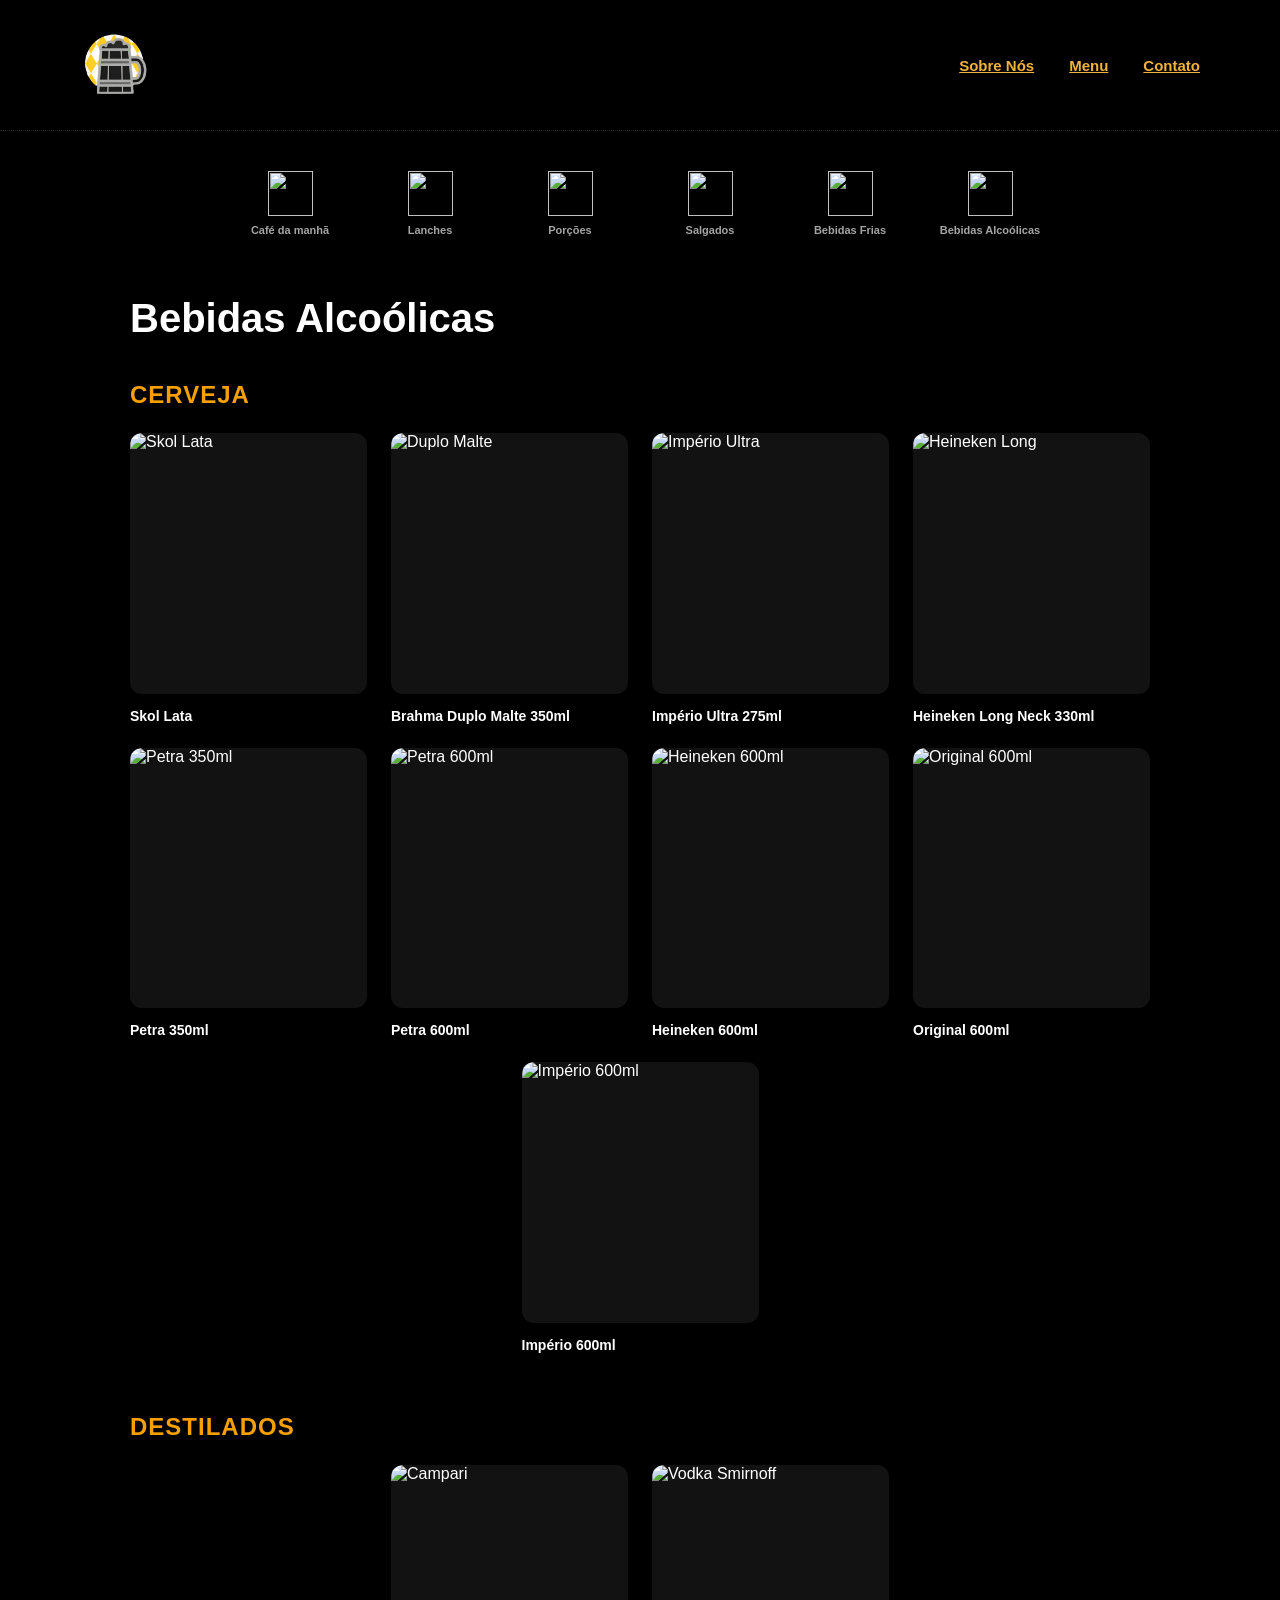
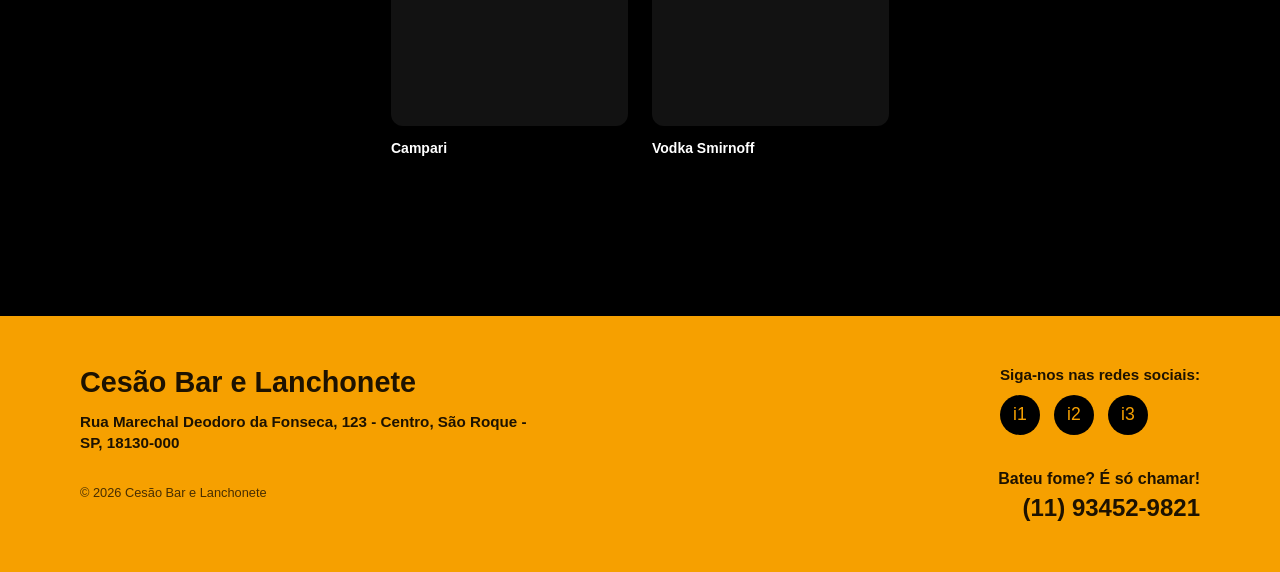
==== Pages/alcoolica.html @ 1b077d2c "First Commit" ====
<!DOCTYPE html>
<html lang="pt-BR">
<head>
    <meta charset="UTF-8">
    <meta name="viewport" content="width=device-width, initial-scale=1.0">
    <title>Bebidas Alcoólicas - Cesão Bar e Lanchonete</title>
    <link rel="stylesheet" href="../CSS/cardapio.css">
</head>
<body>

    <header class="topbar">
        <div class="logo"></div>
        <nav class="nav">
            <a href="#">Sobre Nós</a>
            <a href="#" class="active">Menu</a>
            <a href="#">Contato</a>
        </nav>
    </header>

    <main>
        <section class="icones-categorias">
            <a href="#" class="item-categoria"><img src="../imagens/icones/cafe.png" alt=""><p>Café da manhã</p></a>
            <a href="#" class="item-categoria"><img src="../imagens/icones/lanches.png" alt=""><p>Lanches</p></a>
            <a href="#" class="item-categoria"><img src="../imagens/icones/porcoes.png" alt=""><p>Porções</p></a>
            <a href="#" class="item-categoria"><img src="../imagens/icones/salgados.png" alt=""><p>Salgados</p></a>
            <a href="#" class="item-categoria"><img src="../imagens/icones/frias.png" alt=""><p>Bebidas Frias</p></a>
            <a href="#" class="item-categoria"><img src="../imagens/icones/alcoolicas.png" alt=""><p>Bebidas Alcoólicas</p></a>
        </section>

        <h1 class="first-text">Bebidas Alcoólicas</h1>

        <div class="container-bebidas">

            <section class="bloco-categoria">
                <h2 class="titulo-subcategoria">Cerveja</h2>
                
                <div class="grid-produtos">
                    <div class="card-produto">
                        <div class="img-wrapper">
                            <img src="../imagens/produtos/skol-lata.png" alt="Skol Lata">
                        </div>
                        <p>Skol Lata</p>
                    </div>
                    <div class="card-produto">
                        <div class="img-wrapper">
                            <img src="../imagens/produtos/brahma-duplo.png" alt="Duplo Malte">
                        </div>
                        <p>Brahma Duplo Malte 350ml</p>
                    </div>
                    <div class="card-produto">
                        <div class="img-wrapper">
                            <img src="../imagens/produtos/imperio-ultra.png" alt="Império Ultra">
                        </div>
                        <p>Império Ultra 275ml</p>
                    </div>
                    <div class="card-produto">
                        <div class="img-wrapper">
                            <img src="../imagens/produtos/heineken-long.png" alt="Heineken Long">
                        </div>
                        <p>Heineken Long Neck 330ml</p>
                    </div>
                    <div class="card-produto">
                        <div class="img-wrapper">
                            <img src="../imagens/produtos/petra-350.png" alt="Petra 350ml">
                        </div>
                        <p>Petra 350ml</p>
                    </div>
                    <div class="card-produto">
                        <div class="img-wrapper">
                            <img src="../imagens/produtos/petra-600.png" alt="Petra 600ml">
                        </div>
                        <p>Petra 600ml</p>
                    </div>
                    <div class="card-produto">
                        <div class="img-wrapper">
                            <img src="../imagens/produtos/heineken-600.png" alt="Heineken 600ml">
                        </div>
                        <p>Heineken 600ml</p>
                    </div>
                    <div class="card-produto">
                        <div class="img-wrapper">
                            <img src="../imagens/produtos/original-600.png" alt="Original 600ml">
                        </div>
                        <p>Original 600ml</p>
                    </div>
                    <div class="card-produto">
                        <div class="img-wrapper">
                            <img src="../imagens/produtos/imperio-600.png" alt="Império 600ml">
                        </div>
                        <p>Império 600ml</p>
                    </div>
                </div>
            </section>

            <section class="bloco-categoria">
                <h2 class="titulo-subcategoria">Destilados</h2>
                
                <div class="grid-produtos">
                    <div class="card-produto">
                        <div class="img-wrapper">
                            <img src="../imagens/produtos/campari.png" alt="Campari">
                        </div>
                        <p>Campari</p>
                    </div>
                    <div class="card-produto">
                        <div class="img-wrapper">
                            <img src="../imagens/produtos/smirnoff.png" alt="Vodka Smirnoff">
                        </div>
                        <p>Vodka Smirnoff</p>
                    </div>
                </div>
            </section>

        </div>
    </main>

    <footer class="footer">
        <div class="footer-left">
            <h2>Cesão Bar e Lanchonete</h2>
            <p>Rua Marechal Deodoro da Fonseca, 123 - Centro, São Roque - SP, 18130-000</p>
            <span>© 2026 Cesão Bar e Lanchonete</span>
        </div>
        <div class="footer-right">
            <div class="social">
                <p>Siga-nos nas redes sociais:</p>
                <div class="icons">
                    <a href="#">i1</a>
                    <a href="#">i2</a>
                    <a href="#">i3</a>
                </div>
            </div>
            <div class="contato-rapido">
                <p>Bateu fome? É só chamar!</p>
                <strong>(11) 93452-9821</strong>
            </div>
        </div>
    </footer>

</body>
</html>
---- CSS/cardapio.css ----
* {
    margin: 0;
    padding: 0;
    box-sizing: border-box;
}

html, body {
    height: 100%;
}

body {
    font-family: 'Montserrat', sans-serif;
    background: #000000; 
    color: #fff;
    display: flex;
    flex-direction: column;
    min-height: 100vh;
}

/* --- HEADER / TOPBAR --- */
.topbar {
    display: flex;
    justify-content: space-between;
    align-items: center;
    padding: 30px 80px; 
    border-bottom: 1px dotted rgba(255, 255, 255, 0.15);
}

.logo {
    width: 70px;
    height: 70px;
    background-image: url(../Imagens/logo.png);
    background-size: cover;
    background-position: center;
    background-repeat: no-repeat;
}

.nav {
    display: flex;
    gap: 35px;
}

.nav a {
    color: #f0b33b;
    text-decoration: underline;
    font-weight: 700;
    font-size: 15px;
}

.nav a:hover {
    opacity: 0.8;
}

main {
    flex: 1;
    padding-bottom: 100px;
}

/* --- SEÇÃO ÍCONES (SUPERIOR) --- */
.icones-categorias {
    max-width: 1100px;
    margin: 40px auto 0 auto;
    display: flex;
    flex-wrap: wrap;
    justify-content: center;
    gap: 30px;
    padding: 0 20px;
}

.item-categoria {
    text-align: center;
    width: 110px;
    text-decoration: none; /* Remove o sublinhado padrão de link */
    transition: transform 0.2s ease, opacity 0.2s ease;
}

/* Efeito ao passar o mouse nos ícones do topo */
.item-categoria:hover {
    transform: scale(1.05); /* Dá um leve zoom no ícone */
    opacity: 0.8;
}

.item-categoria img {
    width: 45px;
    height: 45px;
    object-fit: contain;
    margin-bottom: 8px;
}

.item-categoria p {
    font-size: 11px;
    font-weight: 600;
    color: #a5a5a5; /* Mantém a cor cinza estilosa */
}

/* --- TÍTULO PRINCIPAL --- */
.first-text {
    max-width: 1100px;
    margin: 60px auto 40px auto;
    padding: 0 40px;
    font-size: 2.5rem;
    font-weight: 800;
    text-align: left; /* Alinhado à esquerda conforme o print */
}

/* --- GRID DE PRODUTOS (BEBIDAS FRIAS) --- */
/* --- ESTILIZAÇÃO DAS NOVAS SUB-CATEGORIAS --- */
.container-bebidas {
    max-width: 1100px;
    margin: 0 auto;
}

.bloco-categoria {
    margin-bottom: 60px; /* Dá um espaço considerável entre uma categoria e outra */
}

.titulo-subcategoria {
    font-size: 1.5rem;
    font-weight: 700;
    color: #f6a000; /* Destaque em amarelo/laranja igual ao seu rodapé */
    margin: 0 auto 24px auto;
    padding: 0 40px;
    text-transform: uppercase;
    letter-spacing: 1px;
}

/* Garante o ajuste correto dos paddings laterais nas listas */
.grid-produtos {
    max-width: 1100px;
    margin: 0 auto;
    padding: 0 40px;
    display: flex;
    flex-wrap: wrap;
    justify-content: center; /* Se sobrarem 2 itens na última linha, eles centralizam */
    gap: 24px;
}
/* --- COMPORTAMENTO DOS CARDS CLICÁVEIS --- */
.card-produto {
    display: flex;
    flex-direction: column;
    text-decoration: none;
    transition: transform 0.2s ease, opacity 0.2s ease;
    
    /* Faz o cálculo exato para caberem 4 itens por linha menos o gap */
    width: calc(25% - 18px); 
    
    /* IMPORTANTE: Permite que o card diminua em telas menores, sem travar em um tamanho fixo */
    min-width: 160px; 
}

/* Ajuste na imagem para que ela acompanhe a redução do card proporcionalmente */
.card-produto .img-wrapper {
    width: 100%;
    /* Substituído de 'height: 240px' fixo para uma proporção baseada na largura */
    aspect-ratio: 1 / 1.1; 
    border-radius: 12px;
    overflow: hidden;
    background-color: #121212;
}

.card-produto img {
    width: 100%;
    height: 100%;
    object-fit: cover;
    display: block;
}

.card-produto p {
    margin-top: 14px;
    font-size: 14px;
    font-weight: 600;
    color: #ffffff; /* Garante que o texto continue branco mesmo sendo um link */
    text-align: left;
}

/* --- PREÇO DOS PRODUTOS --- */
.preco-produto {
    margin-top: 6px;
    font-size: 16px;
    font-weight: 700;
    color: #f6a000; /* Amarelo ouro igual ao rodapé */
    text-align: left;
}

.card-produto:hover {
    transform: scale(1.05);
}

/*--- FOOTER --- */
.footer {
    background: #f6a000;
    color: #1d1200;
    padding: 50px 80px;
    display: flex;
    justify-content: space-between;
    align-items: flex-start;
    gap: 40px;
}

.footer-left {
    max-width: 450px;
}

.footer-left h2 {
    font-size: 1.8rem;
    font-weight: 800;
    margin-bottom: 12px;
}

.footer-left p {
    font-size: 0.95rem;
    margin-bottom: 30px;
    font-weight: 600;
    line-height: 1.4;
}

.footer-left span {
    font-size: 0.8rem;
    font-weight: 500;
    opacity: 0.8;
}

.footer-right {
    display: flex;
    flex-direction: column;
    gap: 35px;
    text-align: right;
    align-items: flex-end;
}

.social p {
    font-size: 0.95rem;
    font-weight: 700;
    margin-bottom: 12px;
}

.icons {
    display: flex;
    gap: 14px;
}

.icons a {
    width: 40px;
    height: 40px;
    border-radius: 50%;
    background: #000;
    color: #f6a000;
    display: flex;
    align-items: center;
    justify-content: center;
    text-decoration: none;
    font-size: 1.1rem;
    transition: transform 0.2s;
}

.icons a:hover {
    transform: scale(1.08);
}

.contato-rapido p {
    font-size: 1rem;
    font-weight: 700;
    margin-bottom: 6px;
}

.contato-rapido strong {
    font-size: 1.5rem;
    font-weight: 800;
}

/* --- RESPONSIVIDADE --- */

/* Telas de Tablets e Celulares deitados (Até 850px) */
@media (max-width: 850px) {
    .topbar {
        padding: 20px 40px;
    }
    .footer {
        flex-direction: column;
        padding: 40px;
        text-align: center;
        align-items: center;
    }
    .footer-right {
        align-items: center;
        text-align: center;
    }
    .first-text {
        text-align: center;
        font-size: 2rem;
        margin: 40px auto 20px auto;
    }
    
    /* Faz o grid passar a exibir 3 colunas em tablets */
    .card-produto {
        width: calc(33.333% - 16px);
    }
}

/* Telas de Celulares Verticais (Até 580px) */
@media (max-width: 580px) {
    .grid-produtos {
        padding: 0 16px; /* Reduz a lateral para dar mais espaço aos produtos */
        gap: 16px;       /* Diminui o espaço entre os cards para caberem melhor */
    }

    .card-produto {
        /* Define exatamente duas colunas (50% menos o espaço do gap) */
        width: calc(50% - 8px); 
        min-width: 140px; /* Permite que o card encolha o suficiente em telas pequenas */
    }

    .card-produto p {
        font-size: 13px; /* Diminui levemente o texto do produto no celular */
        margin-top: 8px;
    }
    
    .titulo-subcategoria {
        font-size: 1.2rem;
        padding: 0 16px;
        margin-bottom: 16px;
    }
}

/* Telas de Celulares muito pequenos (Até 360px) */
@media (max-width: 360px) {
    .card-produto {
        min-width: 130px; /* Garante que mesmo em telas bem antigas/pequenas ainda fiquem 2 colunas */
    }
}
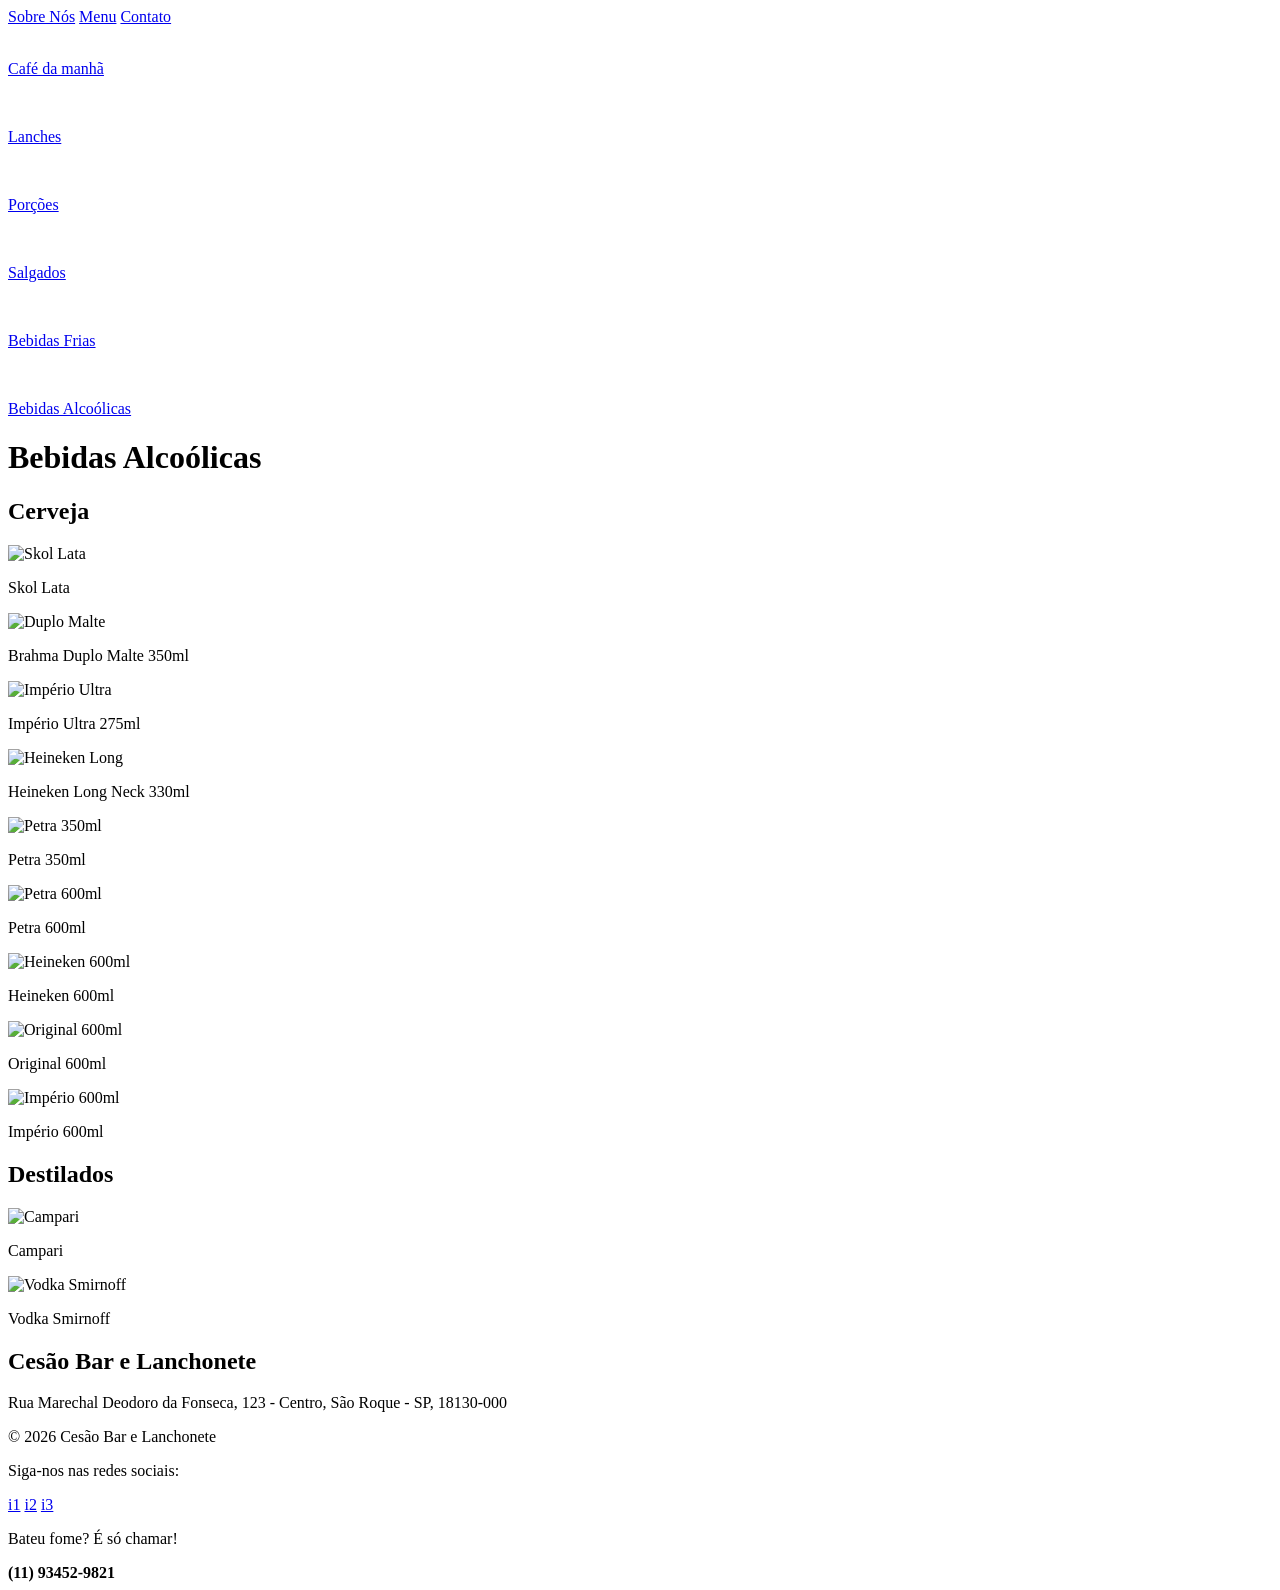
==== commit 98d96156: "alteração do nome das páginas" ====
--- a/Pages/alcoolica.html
+++ b/Pages/alcoolica.html
@@ -4,7 +4,7 @@
     <meta charset="UTF-8">
     <meta name="viewport" content="width=device-width, initial-scale=1.0">
     <title>Bebidas Alcoólicas - Cesão Bar e Lanchonete</title>
-    <link rel="stylesheet" href="../CSS/cardapio.css">
+    <link rel="stylesheet" href="../css/cardapio.css">
 </head>
 <body>
 
